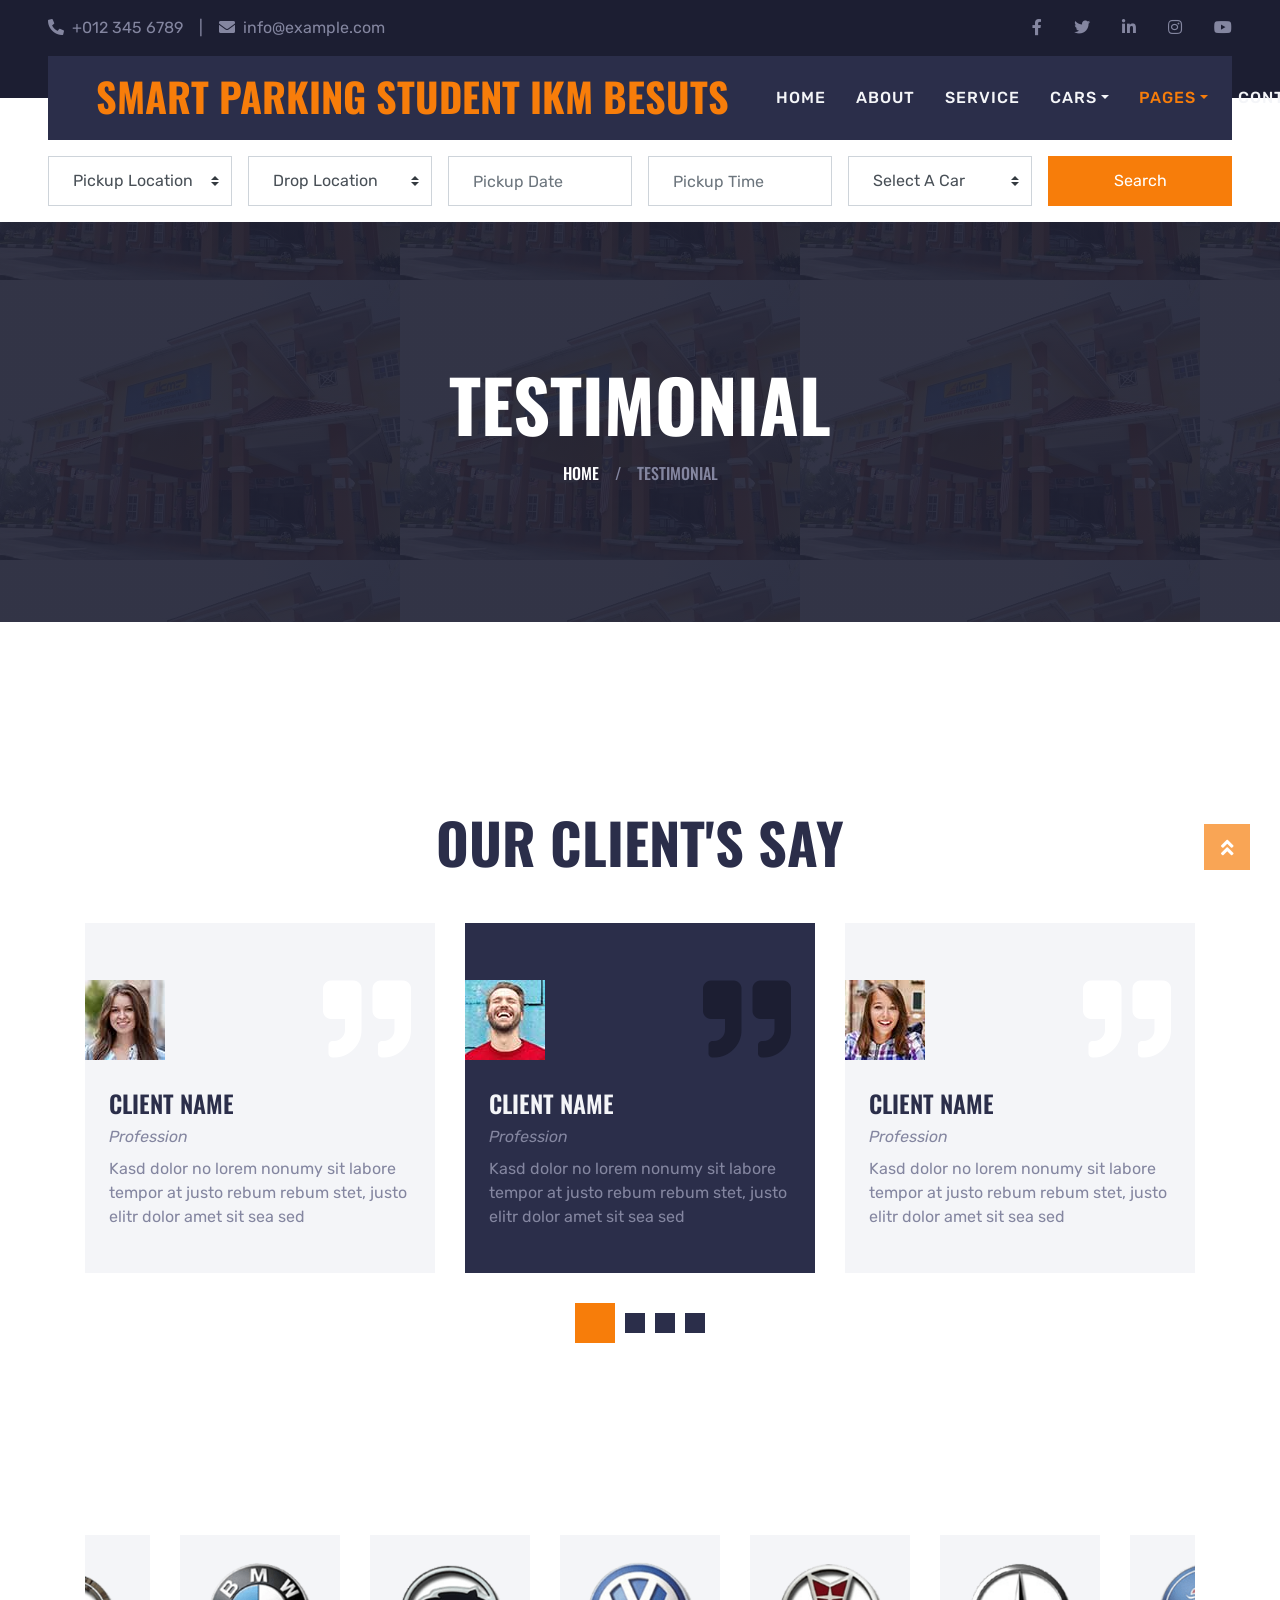
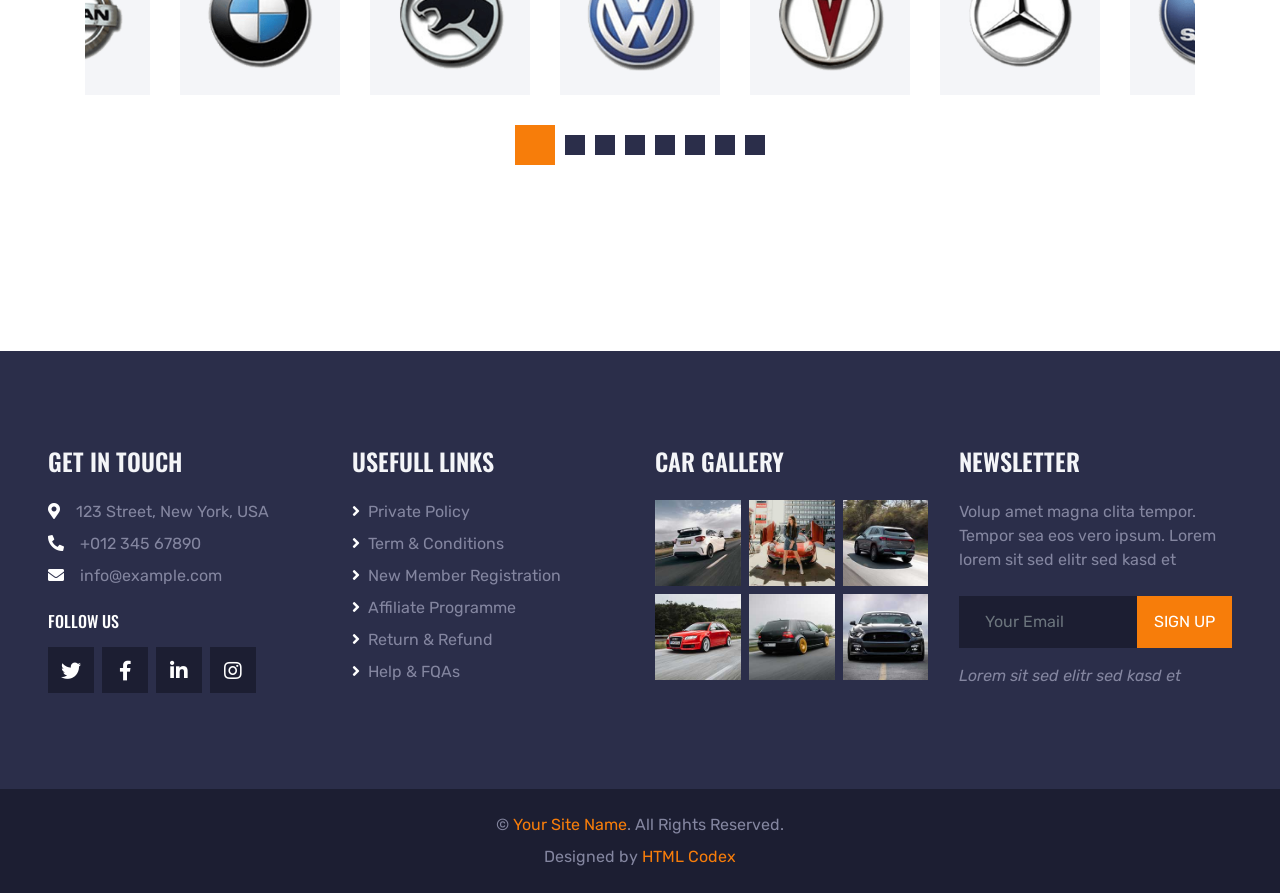
==== testimonial.html @ 1cbffa9c "Add files via upload" ====
<!DOCTYPE html>
<html lang="en">

<head>
    <meta charset="utf-8">
    <title>SMART PARKING STUDENT IKM BESUT</title>
    <meta content="width=device-width, initial-scale=1.0" name="viewport">
    <meta content="TronEngine" name="keywords">
    <meta content="TronEngine" name="description">

    <!-- Favicon -->
    <link href="img/favicon.ico" rel="icon">

    <!-- Google Web Fonts -->
    <link rel="preconnect" href="https://fonts.gstatic.com">
    <link href="https://fonts.googleapis.com/css2?family=Oswald:wght@400;500;600;700&family=Rubik&display=swap" rel="stylesheet"> 

    <!-- Font Awesome -->
    <link href="https://cdnjs.cloudflare.com/ajax/libs/font-awesome/5.15.0/css/all.min.css" rel="stylesheet">

    <!-- Libraries Stylesheet -->
    <link href="lib/owlcarousel/assets/owl.carousel.min.css" rel="stylesheet">
    <link href="lib/tempusdominus/css/tempusdominus-bootstrap-4.min.css" rel="stylesheet" />

    <!-- Customized Bootstrap Stylesheet -->
    <link href="css/bootstrap.min.css" rel="stylesheet">

    <!-- Template Stylesheet -->
    <link href="css/style.css" rel="stylesheet">
</head>

<body>
    <!-- Topbar Start -->
    <div class="container-fluid bg-dark py-3 px-lg-5 d-none d-lg-block">
        <div class="row">
            <div class="col-md-6 text-center text-lg-left mb-2 mb-lg-0">
                <div class="d-inline-flex align-items-center">
                    <a class="text-body pr-3" href=""><i class="fa fa-phone-alt mr-2"></i>+012 345 6789</a>
                    <span class="text-body">|</span>
                    <a class="text-body px-3" href=""><i class="fa fa-envelope mr-2"></i>info@example.com</a>
                </div>
            </div>
            <div class="col-md-6 text-center text-lg-right">
                <div class="d-inline-flex align-items-center">
                    <a class="text-body px-3" href="">
                        <i class="fab fa-facebook-f"></i>
                    </a>
                    <a class="text-body px-3" href="">
                        <i class="fab fa-twitter"></i>
                    </a>
                    <a class="text-body px-3" href="">
                        <i class="fab fa-linkedin-in"></i>
                    </a>
                    <a class="text-body px-3" href="">
                        <i class="fab fa-instagram"></i>
                    </a>
                    <a class="text-body pl-3" href="">
                        <i class="fab fa-youtube"></i>
                    </a>
                </div>
            </div>
        </div>
    </div>
    <!-- Topbar End -->


    <!-- Navbar Start -->
    <div class="container-fluid position-relative nav-bar p-0">
        <div class="position-relative px-lg-5" style="z-index: 9;">
            <nav class="navbar navbar-expand-lg bg-secondary navbar-dark py-3 py-lg-0 pl-3 pl-lg-5">
                <a href="" class="navbar-brand">
                    <h1 class="text-uppercase text-primary mb-1">SMART PARKING STUDENT IKM BESUTS</h1>
                </a>
                <button type="button" class="navbar-toggler" data-toggle="collapse" data-target="#navbarCollapse">
                    <span class="navbar-toggler-icon"></span>
                </button>
                <div class="collapse navbar-collapse justify-content-between px-3" id="navbarCollapse">
                    <div class="navbar-nav ml-auto py-0">
                        <a href="index.html" class="nav-item nav-link">Home</a>
                        <a href="about.html" class="nav-item nav-link">About</a>
                        <a href="service.html" class="nav-item nav-link">Service</a>
                        <div class="nav-item dropdown">
                            <a href="#" class="nav-link dropdown-toggle" data-toggle="dropdown">Cars</a>
                            <div class="dropdown-menu rounded-0 m-0">
                                <a href="car.html" class="dropdown-item">Car Listing</a>
                                <a href="detail.html" class="dropdown-item">Car Detail</a>
                                <a href="booking.html" class="dropdown-item">Car Booking</a>
                            </div>
                        </div>
                        <div class="nav-item dropdown">
                            <a href="#" class="nav-link dropdown-toggle active" data-toggle="dropdown">Pages</a>
                            <div class="dropdown-menu rounded-0 m-0">
                                <a href="team.html" class="dropdown-item">The Team</a>
                                <a href="testimonial.html" class="dropdown-item active">Testimonial</a>
                            </div>
                        </div>
                        <a href="contact.html" class="nav-item nav-link">Contact</a>
                    </div>
                </div>
            </nav>
        </div>
    </div>
    <!-- Navbar End -->


    <!-- Search Start -->
    <div class="container-fluid bg-white pt-3 px-lg-5">
        <div class="row mx-n2">
            <div class="col-xl-2 col-lg-4 col-md-6 px-2">
                <select class="custom-select px-4 mb-3" style="height: 50px;">
                    <option selected>Pickup Location</option>
                    <option value="1">Location 1</option>
                    <option value="2">Location 2</option>
                    <option value="3">Location 3</option>
                </select>
            </div>
            <div class="col-xl-2 col-lg-4 col-md-6 px-2">
                <select class="custom-select px-4 mb-3" style="height: 50px;">
                    <option selected>Drop Location</option>
                    <option value="1">Location 1</option>
                    <option value="2">Location 2</option>
                    <option value="3">Location 3</option>
                </select>
            </div>
            <div class="col-xl-2 col-lg-4 col-md-6 px-2">
                <div class="date mb-3" id="date" data-target-input="nearest">
                    <input type="text" class="form-control p-4 datetimepicker-input" placeholder="Pickup Date"
                        data-target="#date" data-toggle="datetimepicker" />
                </div>
            </div>
            <div class="col-xl-2 col-lg-4 col-md-6 px-2">
                <div class="time mb-3" id="time" data-target-input="nearest">
                    <input type="text" class="form-control p-4 datetimepicker-input" placeholder="Pickup Time"
                        data-target="#time" data-toggle="datetimepicker" />
                </div>
            </div>
            <div class="col-xl-2 col-lg-4 col-md-6 px-2">
                <select class="custom-select px-4 mb-3" style="height: 50px;">
                    <option selected>Select A Car</option>
                    <option value="1">Car 1</option>
                    <option value="2">Car 1</option>
                    <option value="3">Car 1</option>
                </select>
            </div>
            <div class="col-xl-2 col-lg-4 col-md-6 px-2">
                <button class="btn btn-primary btn-block mb-3" type="submit" style="height: 50px;">Search</button>
            </div>
        </div>
    </div>
    <!-- Search End -->


    <!-- Page Header Start -->
    <div class="container-fluid page-header">
        <h1 class="display-3 text-uppercase text-white mb-3">Testimonial</h1>
        <div class="d-inline-flex text-white">
            <h6 class="text-uppercase m-0"><a class="text-white" href="">Home</a></h6>
            <h6 class="text-body m-0 px-3">/</h6>
            <h6 class="text-uppercase text-body m-0">Testimonial</h6>
        </div>
    </div>
    <!-- Page Header Start -->


    <!-- Testimonial Start -->
    <div class="container-fluid py-5">
        <div class="container py-5">
            <h1 class="display-4 text-uppercase text-center mb-5">Our Client's Say</h1>
            <div class="owl-carousel testimonial-carousel">
                <div class="testimonial-item d-flex flex-column justify-content-center px-4">
                    <div class="d-flex align-items-center justify-content-between mb-3">
                        <img class="img-fluid ml-n4" src="img/testimonial-1.jpg" alt="">
                        <h1 class="display-2 text-white m-0 fa fa-quote-right"></h1>
                    </div>
                    <h4 class="text-uppercase mb-2">Client Name</h4>
                    <i class="mb-2">Profession</i>
                    <p class="m-0">Kasd dolor no lorem nonumy sit labore tempor at justo rebum rebum stet, justo elitr dolor amet sit sea sed</p>
                </div>
                <div class="testimonial-item d-flex flex-column justify-content-center px-4">
                    <div class="d-flex align-items-center justify-content-between mb-3">
                        <img class="img-fluid ml-n4" src="img/testimonial-2.jpg" alt="">
                        <h1 class="display-2 text-white m-0 fa fa-quote-right"></h1>
                    </div>
                    <h4 class="text-uppercase mb-2">Client Name</h4>
                    <i class="mb-2">Profession</i>
                    <p class="m-0">Kasd dolor no lorem nonumy sit labore tempor at justo rebum rebum stet, justo elitr dolor amet sit sea sed</p>
                </div>
                <div class="testimonial-item d-flex flex-column justify-content-center px-4">
                    <div class="d-flex align-items-center justify-content-between mb-3">
                        <img class="img-fluid ml-n4" src="img/testimonial-3.jpg" alt="">
                        <h1 class="display-2 text-white m-0 fa fa-quote-right"></h1>
                    </div>
                    <h4 class="text-uppercase mb-2">Client Name</h4>
                    <i class="mb-2">Profession</i>
                    <p class="m-0">Kasd dolor no lorem nonumy sit labore tempor at justo rebum rebum stet, justo elitr dolor amet sit sea sed</p>
                </div>
                <div class="testimonial-item d-flex flex-column justify-content-center px-4">
                    <div class="d-flex align-items-center justify-content-between mb-3">
                        <img class="img-fluid ml-n4" src="img/testimonial-4.jpg" alt="">
                        <h1 class="display-2 text-white m-0 fa fa-quote-right"></h1>
                    </div>
                    <h4 class="text-uppercase mb-2">Client Name</h4>
                    <i class="mb-2">Profession</i>
                    <p class="m-0">Kasd dolor no lorem nonumy sit labore tempor at justo rebum rebum stet, justo elitr dolor amet sit sea sed</p>
                </div>
            </div>
        </div>
    </div>
    <!-- Testimonial End -->


    <!-- Vendor Start -->
    <div class="container-fluid py-5">
        <div class="container py-5">
            <div class="owl-carousel vendor-carousel">
                <div class="bg-light p-4">
                    <img src="img/vendor-1.png" alt="">
                </div>
                <div class="bg-light p-4">
                    <img src="img/vendor-2.png" alt="">
                </div>
                <div class="bg-light p-4">
                    <img src="img/vendor-3.png" alt="">
                </div>
                <div class="bg-light p-4">
                    <img src="img/vendor-4.png" alt="">
                </div>
                <div class="bg-light p-4">
                    <img src="img/vendor-5.png" alt="">
                </div>
                <div class="bg-light p-4">
                    <img src="img/vendor-6.png" alt="">
                </div>
                <div class="bg-light p-4">
                    <img src="img/vendor-7.png" alt="">
                </div>
                <div class="bg-light p-4">
                    <img src="img/vendor-8.png" alt="">
                </div>
            </div>
        </div>
    </div>
    <!-- Vendor End -->


    <!-- Footer Start -->
    <div class="container-fluid bg-secondary py-5 px-sm-3 px-md-5" style="margin-top: 90px;">
        <div class="row pt-5">
            <div class="col-lg-3 col-md-6 mb-5">
                <h4 class="text-uppercase text-light mb-4">Get In Touch</h4>
                <p class="mb-2"><i class="fa fa-map-marker-alt text-white mr-3"></i>123 Street, New York, USA</p>
                <p class="mb-2"><i class="fa fa-phone-alt text-white mr-3"></i>+012 345 67890</p>
                <p><i class="fa fa-envelope text-white mr-3"></i>info@example.com</p>
                <h6 class="text-uppercase text-white py-2">Follow Us</h6>
                <div class="d-flex justify-content-start">
                    <a class="btn btn-lg btn-dark btn-lg-square mr-2" href="#"><i class="fab fa-twitter"></i></a>
                    <a class="btn btn-lg btn-dark btn-lg-square mr-2" href="#"><i class="fab fa-facebook-f"></i></a>
                    <a class="btn btn-lg btn-dark btn-lg-square mr-2" href="#"><i class="fab fa-linkedin-in"></i></a>
                    <a class="btn btn-lg btn-dark btn-lg-square" href="#"><i class="fab fa-instagram"></i></a>
                </div>
            </div>
            <div class="col-lg-3 col-md-6 mb-5">
                <h4 class="text-uppercase text-light mb-4">Usefull Links</h4>
                <div class="d-flex flex-column justify-content-start">
                    <a class="text-body mb-2" href="#"><i class="fa fa-angle-right text-white mr-2"></i>Private Policy</a>
                    <a class="text-body mb-2" href="#"><i class="fa fa-angle-right text-white mr-2"></i>Term & Conditions</a>
                    <a class="text-body mb-2" href="#"><i class="fa fa-angle-right text-white mr-2"></i>New Member Registration</a>
                    <a class="text-body mb-2" href="#"><i class="fa fa-angle-right text-white mr-2"></i>Affiliate Programme</a>
                    <a class="text-body mb-2" href="#"><i class="fa fa-angle-right text-white mr-2"></i>Return & Refund</a>
                    <a class="text-body" href="#"><i class="fa fa-angle-right text-white mr-2"></i>Help & FQAs</a>
                </div>
            </div>
            <div class="col-lg-3 col-md-6 mb-5">
                <h4 class="text-uppercase text-light mb-4">Car Gallery</h4>
                <div class="row mx-n1">
                    <div class="col-4 px-1 mb-2">
                        <a href=""><img class="w-100" src="img/gallery-1.jpg" alt=""></a>
                    </div>
                    <div class="col-4 px-1 mb-2">
                        <a href=""><img class="w-100" src="img/gallery-2.jpg" alt=""></a>
                    </div>
                    <div class="col-4 px-1 mb-2">
                        <a href=""><img class="w-100" src="img/gallery-3.jpg" alt=""></a>
                    </div>
                    <div class="col-4 px-1 mb-2">
                        <a href=""><img class="w-100" src="img/gallery-4.jpg" alt=""></a>
                    </div>
                    <div class="col-4 px-1 mb-2">
                        <a href=""><img class="w-100" src="img/gallery-5.jpg" alt=""></a>
                    </div>
                    <div class="col-4 px-1 mb-2">
                        <a href=""><img class="w-100" src="img/gallery-6.jpg" alt=""></a>
                    </div>
                </div>
            </div>
            <div class="col-lg-3 col-md-6 mb-5">
                <h4 class="text-uppercase text-light mb-4">Newsletter</h4>
                <p class="mb-4">Volup amet magna clita tempor. Tempor sea eos vero ipsum. Lorem lorem sit sed elitr sed kasd et</p>
                <div class="w-100 mb-3">
                    <div class="input-group">
                        <input type="text" class="form-control bg-dark border-dark" style="padding: 25px;" placeholder="Your Email">
                        <div class="input-group-append">
                            <button class="btn btn-primary text-uppercase px-3">Sign Up</button>
                        </div>
                    </div>
                </div>
                <i>Lorem sit sed elitr sed kasd et</i>
            </div>
        </div>
    </div>
    <div class="container-fluid bg-dark py-4 px-sm-3 px-md-5">
        <p class="mb-2 text-center text-body">&copy; <a href="#">Your Site Name</a>. All Rights Reserved.</p>
        <p class="m-0 text-center text-body">Designed by <a href="https://htmlcodex.com">HTML Codex</a></p>
    </div>
    <!-- Footer End -->


    <!-- Back to Top -->
    <a href="#" class="btn btn-lg btn-primary btn-lg-square back-to-top"><i class="fa fa-angle-double-up"></i></a>


    <!-- JavaScript Libraries -->
    <script src="https://code.jquery.com/jquery-3.4.1.min.js"></script>
    <script src="https://stackpath.bootstrapcdn.com/bootstrap/4.4.1/js/bootstrap.bundle.min.js"></script>
    <script src="lib/easing/easing.min.js"></script>
    <script src="lib/waypoints/waypoints.min.js"></script>
    <script src="lib/owlcarousel/owl.carousel.min.js"></script>
    <script src="lib/tempusdominus/js/moment.min.js"></script>
    <script src="lib/tempusdominus/js/moment-timezone.min.js"></script>
    <script src="lib/tempusdominus/js/tempusdominus-bootstrap-4.min.js"></script>

    <!-- Template Javascript -->
    <script src="js/main.js"></script>
</body>

</html>
---- css/style.css ----
/********** Template CSS **********/
:root {
    --primary: #F77D0A;
    --secondary: #2B2E4A;
    --light: #F4F5F8;
    --dark: #1C1E32;
}

h1,
h2,
.font-weight-bold {
    font-weight: 700 !important;
}

h3,
h4,
.font-weight-semi-bold {
    font-weight: 600 !important;
}

h5,
h6,
.font-weight-medium {
    font-weight: 500 !important;
}

.btn-square {
    width: 36px;
    height: 36px;
}

.btn-sm-square {
    width: 28px;
    height: 28px;
}

.btn-lg-square {
    width: 46px;
    height: 46px;
}

.btn-square,
.btn-sm-square,
.btn-lg-square {
    padding-left: 0;
    padding-right: 0;
    text-align: center;
}

.back-to-top {
    position: fixed;
    display: none;
    right: 30px;
    bottom: 30px;
    z-index: 99;
}

.nav-bar::before {
    position: absolute;
    content: "";
    width: 100%;
    height: 50%;
    top: 0;
    left: 0;
    background: var(--dark);
}

.nav-bar::after {
    position: absolute;
    content: "";
    width: 100%;
    height: 50%;
    bottom: 0;
    left: 0;
    background: #ffffff;
}

.navbar-dark .navbar-nav .nav-link {
    padding: 30px 15px;
    font-size: 16px;
    font-weight: 500;
    letter-spacing: 1px;
    text-transform: uppercase;
    color: var(--light);
    outline: none;
}

.navbar-dark .navbar-nav .nav-link:hover,
.navbar-dark .navbar-nav .nav-link.active {
    color: var(--primary);
}

@media (max-width: 991.98px) {
    .navbar-dark .navbar-nav .nav-link  {
        padding: 10px 15px;
    }
}

.carousel-caption {
    top: 0;
    left: 0;
    right: 0;
    bottom: 0;
    background: rgba(28, 30, 50, .7);
    z-index: 1;
}

@media (max-width: 576px) {
    .carousel-caption h4 {
        font-size: 18px;
        font-weight: 500 !important;
    }

    .carousel-caption h1 {
        font-size: 30px;
        font-weight: 600 !important;
    }
}

.page-header {
    height: 400px;
    margin-bottom: 90px;
    display: flex;
    flex-direction: column;
    align-items: center;
    justify-content: center;
    background: linear-gradient(rgba(28, 30, 50, .9), rgba(28, 30, 50, .9)), url(../img/ikm-besut.jpg);
    background-attachment: fixed;
}

@media (max-width: 991.98px) {
    .page-header {
        height: 300px;
    }
}

.service-item {
    height: 320px;
    background: var(--light);
    transition: .5s;
}

.service-item:hover,
.service-item.active {
    background: var(--secondary);
}

.service-item h1,
.service-item h4 {
    transition: .5s;
}

.service-item:hover h1,
.service-item.active h1 {
    color: var(--dark) !important;
}

.service-item:hover h4,
.service-item.active h4 {
    color: var(--light);
}

.rent-item {
    padding: 30px;
    text-align: center;
    background: var(--light);
    transition: .5s;
}

.rent-item:hover,
.rent-item.active {
    background: var(--secondary);
}

.rent-item h4 {
    transition: .5s;
}

.rent-item:hover h4,
.rent-item.active h4 {
    color: var(--light);
}

.team-item {
    padding: 30px 30px 0 30px;
    text-align: center;
    background: var(--light);
    transition: .5s;
}

.team-item:hover,
.owl-item.center .team-item {
    background: var(--secondary);
}

.team-item h4 {
    transition: .5s;
}

.owl-item.center .team-item h4,
.owl-item.center .rent-item h4 {
    color: var(--light);
}

.team-item .team-social {
    top: 0;
    left: 0;
    opacity: 0;
    transition: .5s;
    background: var(--light);
}

.owl-item.center .team-item .team-social,
.owl-item.center .rent-item {
    background: var(--secondary);
}

.team-item:hover .team-social {
    opacity: 1;
    background: var(--secondary);
}

.team-carousel .owl-nav,
.related-carousel .owl-nav {
    position: absolute;
    width: 100%;
    height: 60px;
    top: calc(50% - 30px);
    left: 0;
    display: flex;
    justify-content: space-between;
    z-index: 1;
}

.team-carousel .owl-nav .owl-prev,
.team-carousel .owl-nav .owl-next,
.related-carousel .owl-nav .owl-prev,
.related-carousel .owl-nav .owl-next {
    position: relative;
    width: 60px;
    height: 60px;
    display: flex;
    align-items: center;
    justify-content: center;
    color: #FFFFFF;
    background: var(--primary);
    font-size: 22px;
    transition: .5s;
}

.team-carousel .owl-nav .owl-prev:hover,
.team-carousel .owl-nav .owl-next:hover,
.related-carousel .owl-nav .owl-prev:hover,
.related-carousel .owl-nav .owl-next:hover {
    background: var(--secondary);
}

.vendor-carousel .owl-dots,
.testimonial-carousel .owl-dots {
    margin-top: 30px;
    display: flex;
    align-items: center;
    justify-content: center;
}

.vendor-carousel .owl-dot,
.testimonial-carousel .owl-dot {
    position: relative;
    display: inline-block;
    margin: 0 5px;
    width: 20px;
    height: 20px;
    background: var(--secondary);
    transition: .5s;
}

.vendor-carousel .owl-dot.active,
.testimonial-carousel .owl-dot.active {
    width: 40px;
    height: 40px;
    background: var(--primary);
}

.testimonial-carousel .owl-item img {
    width: 80px;
    height: 80px;
}

.testimonial-carousel .owl-item .testimonial-item {
    height: 350px;
    transition: .5s;
    background: var(--light);
}

.testimonial-carousel .owl-item.center .testimonial-item {
    background: var(--secondary);
}

.testimonial-carousel .owl-item .testimonial-item h1,
.testimonial-carousel .owl-item .testimonial-item h4 {
    transition: .5s;
}

.testimonial-carousel .owl-item.center .testimonial-item h1 {
    color: var(--dark) !important;
}

.testimonial-carousel .owl-item.center .testimonial-item h4 {
    color: var(--light);
}

.bg-banner {
    background: linear-gradient(rgba(28, 30, 50, .9), rgba(28, 30, 50, .9)), url(../img/bg-banner.jpg);
    background-attachment: fixed;
}
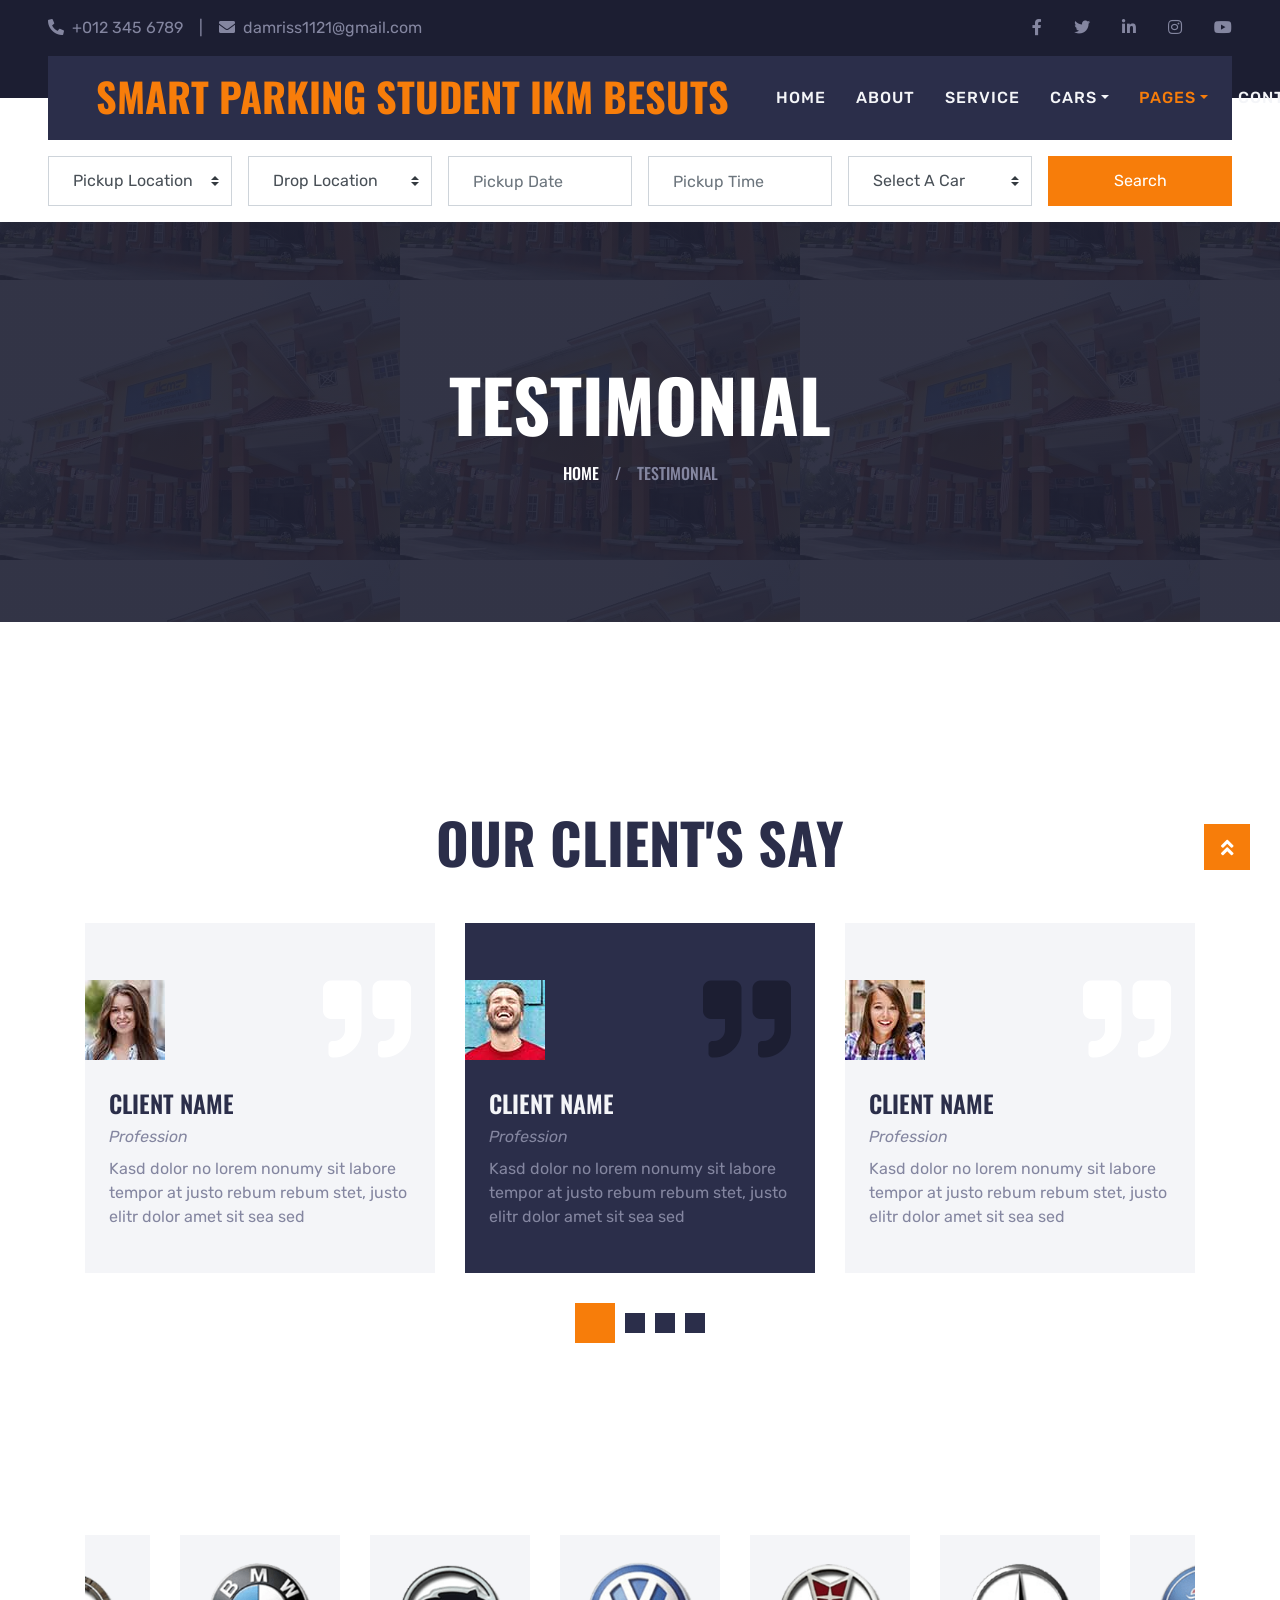
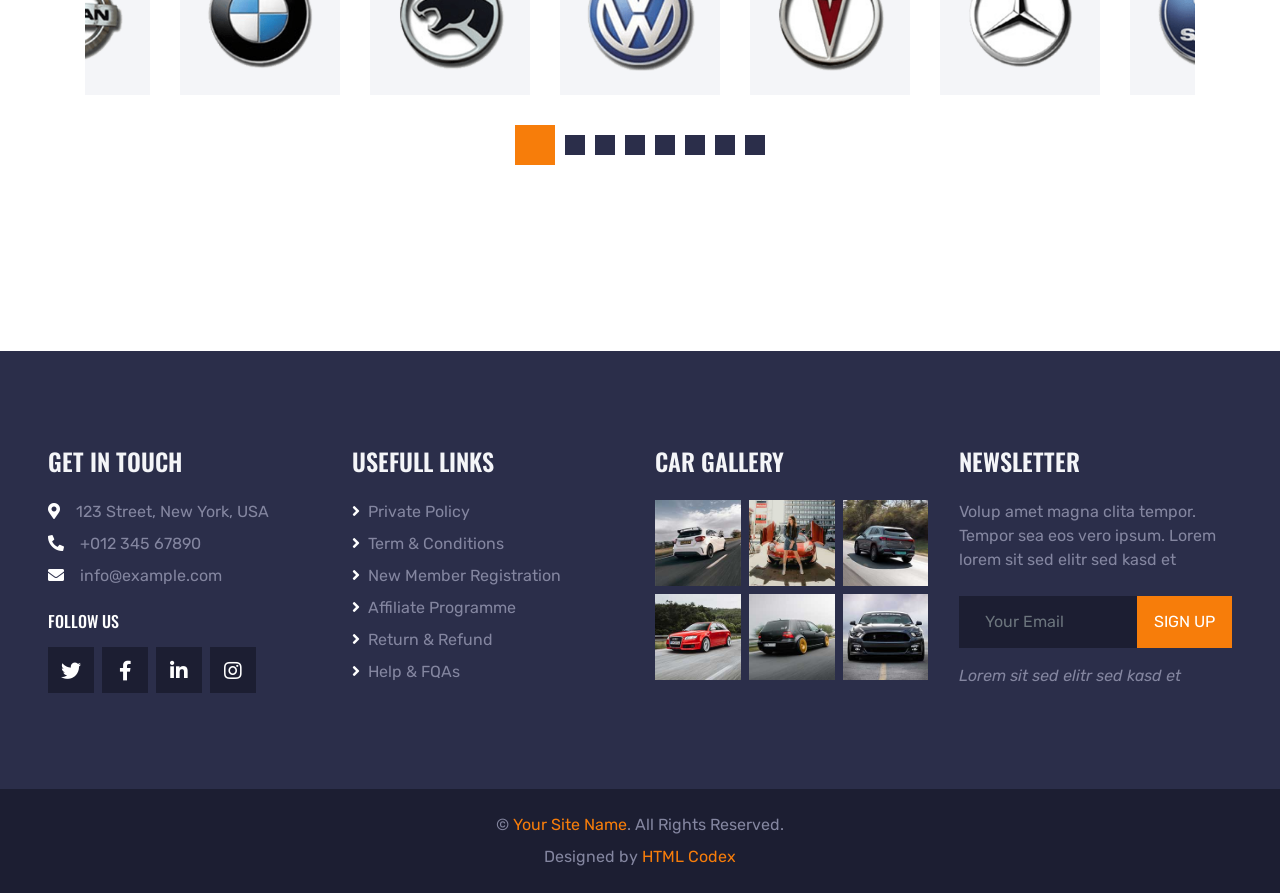
==== commit 4c13c07a: "Update testimonial.html" ====
--- a/testimonial.html
+++ b/testimonial.html
@@ -37,7 +37,7 @@
                 <div class="d-inline-flex align-items-center">
                     <a class="text-body pr-3" href=""><i class="fa fa-phone-alt mr-2"></i>+012 345 6789</a>
                     <span class="text-body">|</span>
-                    <a class="text-body px-3" href=""><i class="fa fa-envelope mr-2"></i>info@example.com</a>
+                    <a class="text-body px-3" href=""><i class="fa fa-envelope mr-2"></i>damriss1121@gmail.com</a>
                 </div>
             </div>
             <div class="col-md-6 text-center text-lg-right">
@@ -333,4 +333,5 @@
     <script src="js/main.js"></script>
 </body>
 
-</html>+
+</html>
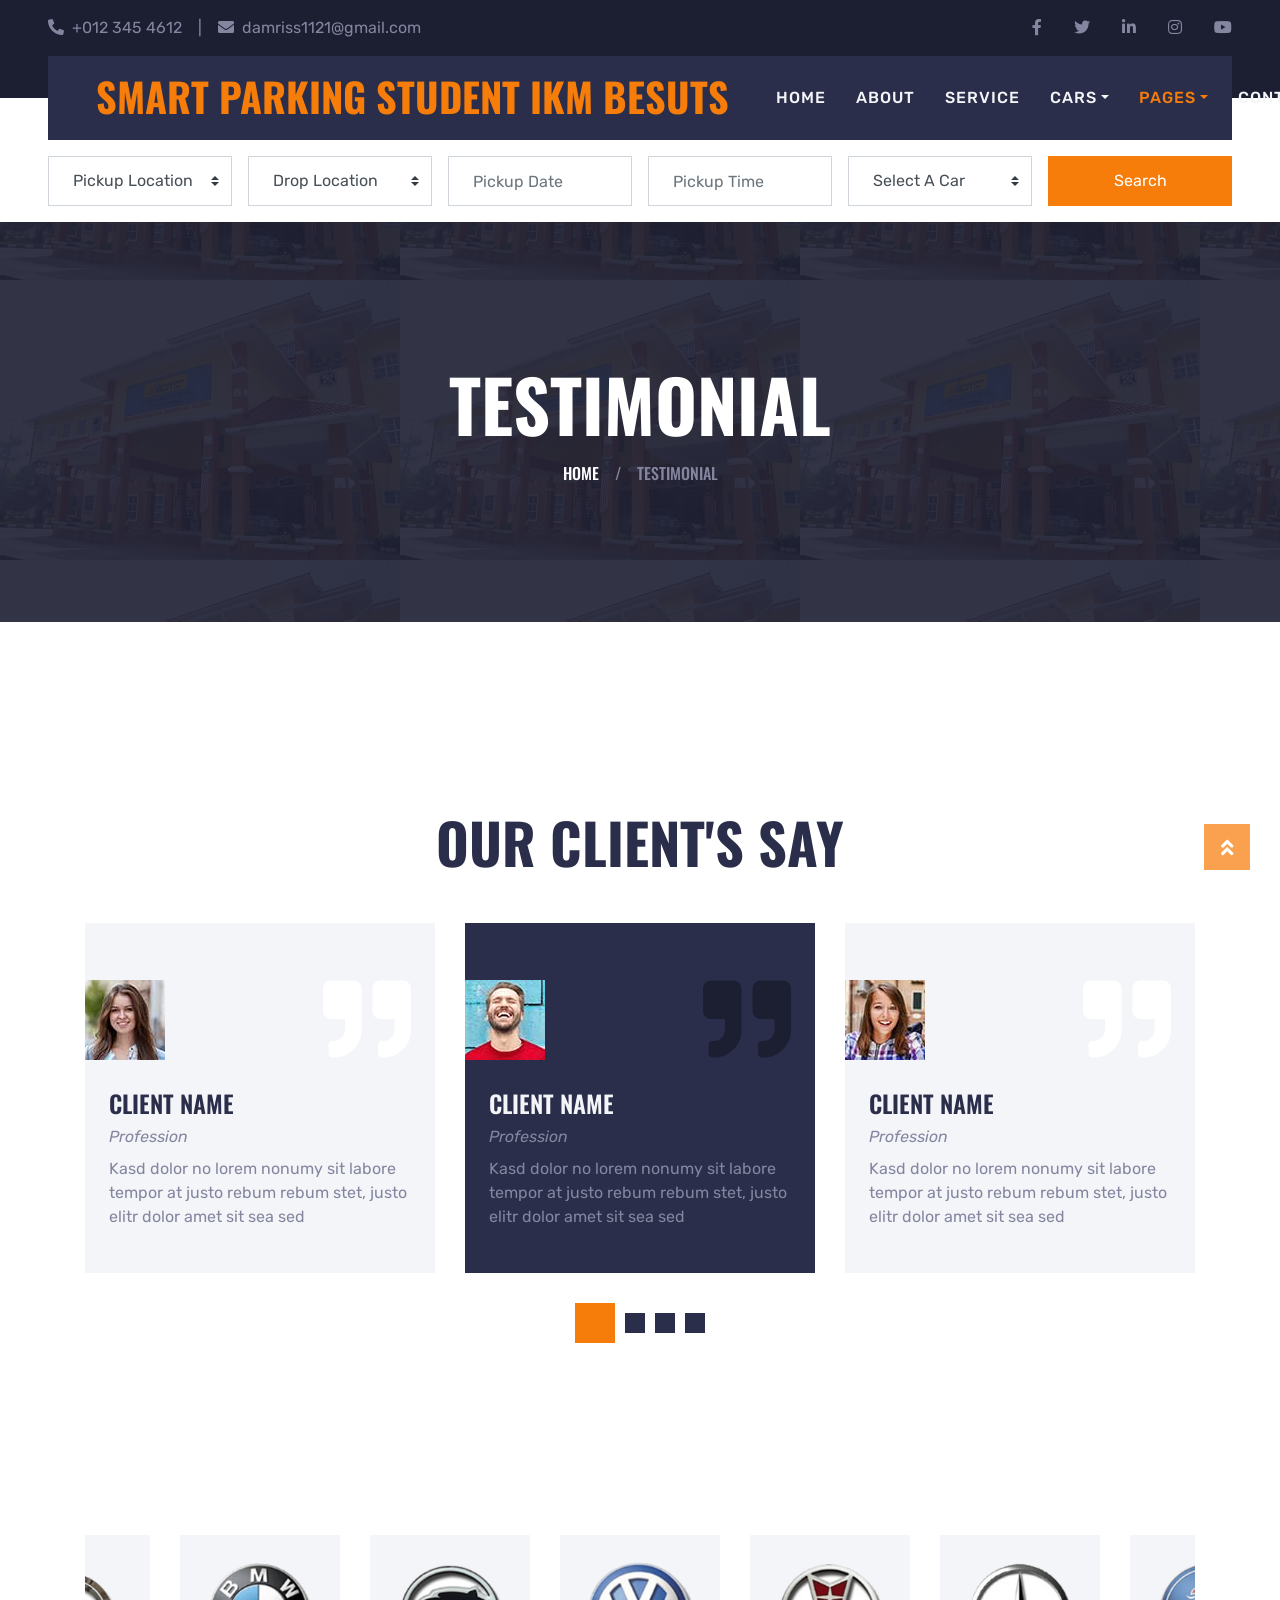
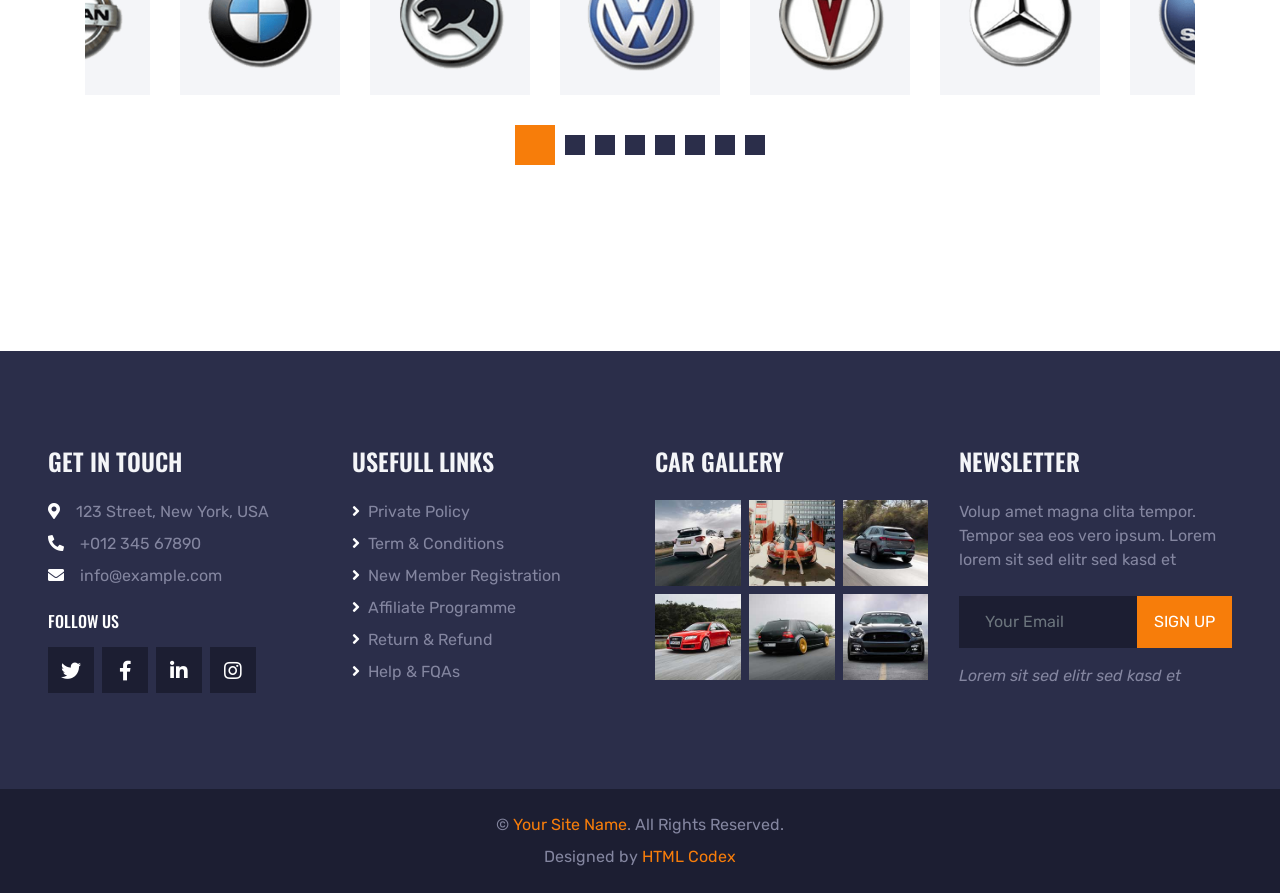
==== commit 27b4c25d: "Update testimonial.html" ====
--- a/testimonial.html
+++ b/testimonial.html
@@ -35,7 +35,7 @@
         <div class="row">
             <div class="col-md-6 text-center text-lg-left mb-2 mb-lg-0">
                 <div class="d-inline-flex align-items-center">
-                    <a class="text-body pr-3" href=""><i class="fa fa-phone-alt mr-2"></i>+012 345 6789</a>
+                    <a class="text-body pr-3" href=""><i class="fa fa-phone-alt mr-2"></i>+012 345 4612</a>
                     <span class="text-body">|</span>
                     <a class="text-body px-3" href=""><i class="fa fa-envelope mr-2"></i>damriss1121@gmail.com</a>
                 </div>
@@ -335,3 +335,4 @@
 
 
 </html>
+
